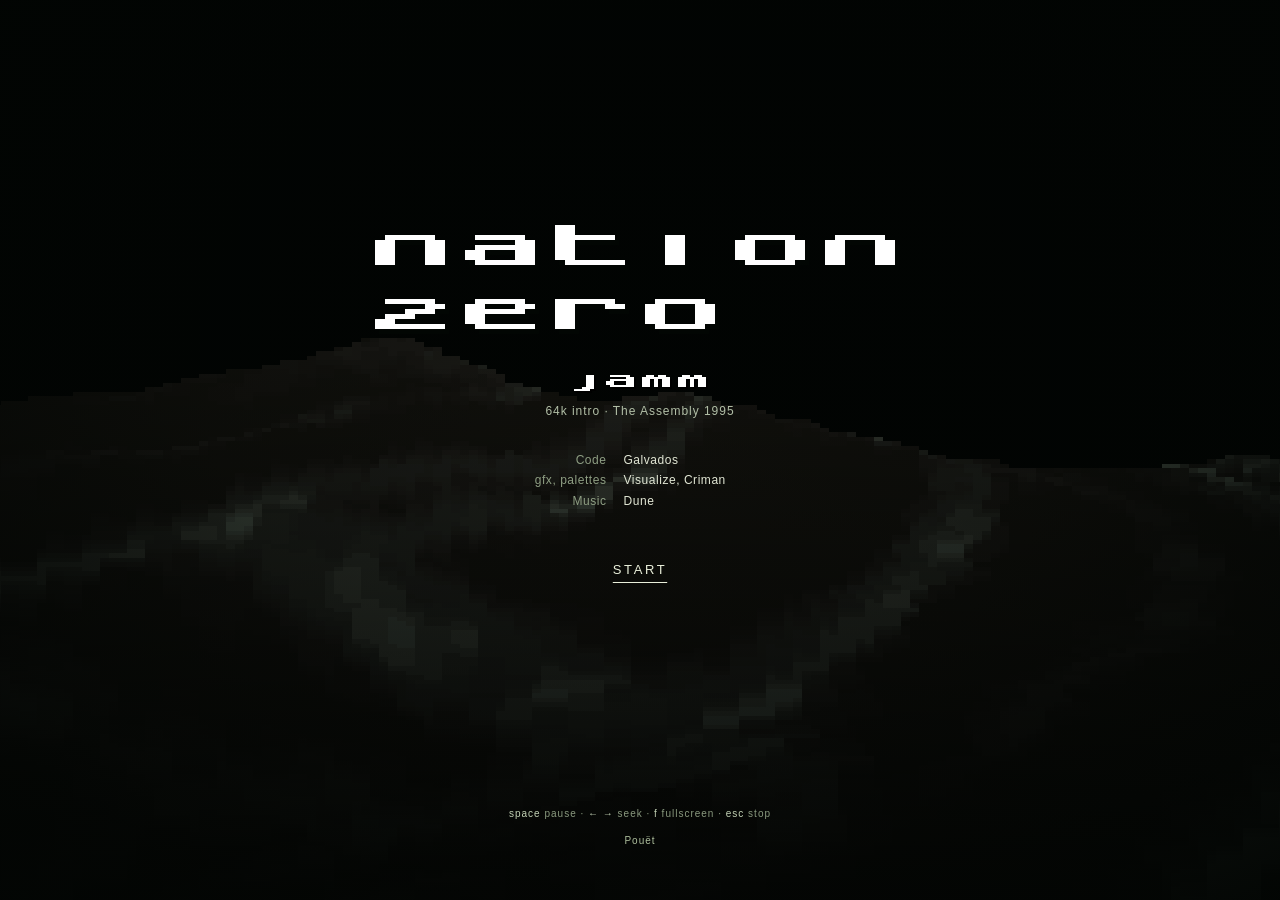
==== index.html @ 815d26be "feat: initial commit" ====
<!doctype html>
<html lang="en">
<head>
  <meta charset="utf-8">
  <meta name="viewport" content="width=device-width, initial-scale=1, viewport-fit=cover">
  <meta name="description" content="Nation Zero by Jamm. The 64k intro from The Assembly 1995, brought to your browser.">
  <title>Nation Zero — Jamm</title>
  <link rel="icon" href="data:,">
  <link rel="preload" href="data/nation0.woff2" as="font" type="font/woff2" crossorigin>
  <link rel="stylesheet" href="style.css">
</head>
<body>
  <main id="shell">
    <canvas id="screen" width="320" height="240" aria-label="Nation Zero intro"></canvas>
    <section id="gate" aria-label="Nation Zero">
      <canvas id="background" width="320" height="200" aria-hidden="true"></canvas>
      <div class="shade" aria-hidden="true"></div>
      <div class="gate-content">
        <h1><span>Nation</span><span>Zero</span></h1>
        <p class="group">Jamm</p>
        <p class="meta">64k intro · The Assembly 1995</p>
        <dl class="credits">
          <div><dt>Code</dt><dd>Galvados</dd></div>
          <div><dt>gfx, palettes</dt><dd>Visualize, Criman</dd></div>
          <div><dt>Music</dt><dd>Dune</dd></div>
        </dl>
        <button id="start" class="start" type="button" disabled>Preparing<span class="dots" aria-hidden="true"></span></button>
      </div>
      <footer>
        <p><kbd>space</kbd> pause · <kbd>← →</kbd> seek · <kbd>f</kbd> fullscreen · <kbd>esc</kbd> stop</p>
        <nav aria-label="Production links">
          <a href="https://www.pouet.net/prod.php?which=1366" target="_blank" rel="noopener noreferrer">Pouët</a>
          <a id="github" href="#" hidden>GitHub</a>
        </nav>
      </footer>
    </section>
    <div id="hud" hidden>
      <button id="pause" type="button" aria-label="Pause intro">Pause</button>
      <button id="stop" type="button">Stop</button>
      <input id="timeline" type="range" min="0" max="179.9" step="0.1" value="0" aria-label="Seek intro">
      <output id="time">0:00 / 3:00</output>
      <button id="fullscreen" type="button">Fullscreen</button>
    </div>
    <p id="status" role="status" aria-live="polite"></p>
  </main>
  <script type="module" src="app/app.mjs"></script>
</body>
</html>
---- style.css ----
@font-face { font-family: Nation0; src: url('data/nation0.woff2') format('woff2'); font-display: block; }
:root { color-scheme: dark; background: #030605; color: #edf1dd; font: 13px/1.7 Arial, Helvetica, sans-serif; }
* { box-sizing: border-box; }
html, body { width: 100%; height: 100%; margin: 0; overflow: hidden; }
button, input { font: inherit; }
button, a, input { -webkit-tap-highlight-color: transparent; }
button, a { touch-action: manipulation; }
button:focus-visible, a:focus-visible, input:focus-visible { outline: 1px solid #d4e7ac; outline-offset: 7px; }
#shell { position: fixed; inset: 0; background: #000; }
#screen { position: absolute; inset: 0; display: block; width: 100%; height: 100%; object-fit: contain; image-rendering: pixelated; background: #000; }
#gate { position: absolute; inset: 0; z-index: 2; overflow-y: auto; text-align: center; background: #030605; transition: opacity .35s ease, visibility .35s; }
#gate.hidden { opacity: 0; visibility: hidden; pointer-events: none; }
#background { position: fixed; inset: 0; width: 100%; height: 100%; object-fit: cover; image-rendering: pixelated; opacity: .47; }
.shade { position: fixed; inset: 0; background: radial-gradient(ellipse at 50% 42%, #02050355 0%, #02050380 48%, #020503e8 100%), linear-gradient(0deg, #000b, transparent 60%); }
.gate-content { position: relative; min-height: calc(100svh - 100px); display: flex; flex-direction: column; justify-content: center; align-items: center; padding: 40px 20px 24px; }
h1 { margin: 0; font: 80px/.82 Nation0, monospace; font-weight: normal; color: #fff; text-shadow: 4px 5px 0 #020603; }
h1 span { display: block; }
h1 span + span { margin-top: 9px; }
.bitmap-text { display: block; height: auto; image-rendering: pixelated; image-rendering: crisp-edges; }
h1 .bitmap-text { filter: drop-shadow(4px 5px 0 #020603); }
.group .bitmap-text { filter: drop-shadow(2px 2px 0 #000); }
.group { margin: 27px 0 0; color: #fff; font: 32px/1 Nation0, monospace; text-shadow: 2px 2px 0 #000; }
.meta { margin: 8px 0 0; color: #b2bfa7; font-size: 12px; letter-spacing: .08em; }
.credits { margin: 29px 0 0; font-size: 12px; color: #bec7b3; letter-spacing: .045em; }
.credits div { display: grid; grid-template-columns: 105px 155px; gap: 17px; }
.credits dt { color: #8e9e83; text-align: right; }
.credits dd { margin: 0; text-align: left; color: #e2e7d5; }
.start { position: relative; margin-top: 38px; padding: 10px 16px; border: 0; background: none; color: #e9efda; letter-spacing: .2em; text-transform: uppercase; cursor: pointer; text-decoration: underline; text-underline-offset: 8px; text-decoration-thickness: 1px; }
.start:hover { color: #c4e895; }
.start:disabled { color: #8f9e82; cursor: progress; text-decoration: none; }
.dots { display: inline-block; width: 19px; text-align: left; }
.dots::after { content: '...'; animation: dots 1.1s steps(4,end) infinite; display: inline-block; overflow: hidden; vertical-align: bottom; }
@keyframes dots { from { width: 0; } to { width: 19px; } }
footer { position: relative; padding: 5px 20px max(20px, env(safe-area-inset-bottom)); color: #8a9a7f; font-size: 10px; letter-spacing: .1em; }
footer p { margin: 0 0 10px; }
kbd { color: #c3d2b5; font: inherit; }
nav { display: flex; justify-content: center; gap: 25px; }
a { color: #aebf9d; text-decoration: none; }
a:hover { color: #e5efcf; }
#status { position: absolute; z-index: 4; top: max(15px, env(safe-area-inset-top)); left: 20px; right: 20px; margin: 0; color: #d9e6c8; text-align: center; font-size: 12px; text-shadow: 0 1px 5px #000; pointer-events: none; }
#status:empty { display: none; }
#hud { position: absolute; z-index: 3; bottom: max(15px, env(safe-area-inset-bottom)); left: 50%; transform: translateX(-50%); display: flex; align-items: center; gap: 12px; width: min(800px, calc(100% - 28px)); padding: 12px 15px; border: 1px solid #b2c99430; border-radius: 5px; background: #051007d9; opacity: 0; transition: opacity .2s; }
#hud[hidden], [hidden] { display: none !important; }
#shell:hover #hud, #hud:focus-within, #hud.visible { opacity: 1; }
#shell:fullscreen #hud { display: none !important; }
#hud button { border: 0; background: none; padding: 5px; color: #dfe9d0; cursor: pointer; white-space: nowrap; font-size: 12px; }
#timeline { min-width: 25px; flex: 1; accent-color: #b1cb85; cursor: pointer; }
#time { color: #aabf98; font-size: 11px; font-variant-numeric: tabular-nums; white-space: nowrap; }
@media(max-width:600px) { h1 { font-size: 48px; } .group { font-size: 24px; } .gate-content { padding-top: 35px; } #hud { gap: 8px; padding: 8px; } #fullscreen { display:none; } }
@media(max-width:370px) { h1 { font-size: 40px; } .meta { font-size: 10px; } }
@media(max-height:560px) { h1 { font-size: 48px; } .group { margin-top: 18px; font-size: 24px; } .credits { margin-top: 15px; } .start { margin-top: 16px; } .gate-content { min-height: calc(100svh - 74px); padding: 18px; } footer { padding-bottom: 10px; } }
@media(prefers-reduced-motion:reduce) { *, *::after { animation: none !important; transition: none !important; } }
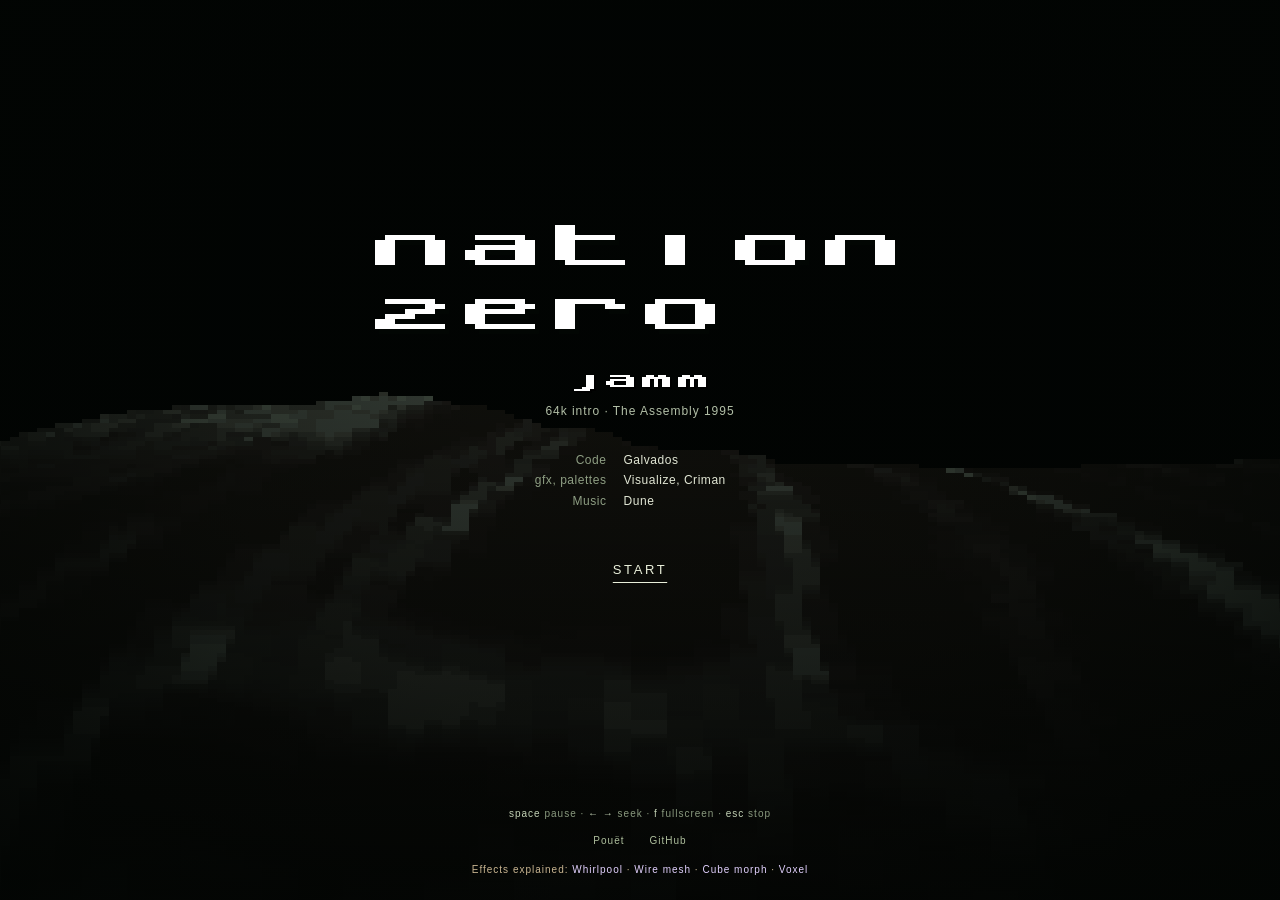
==== commit 04c6c852: "feat: added explainers" ====
--- a/index.html
+++ b/index.html
@@ -32,6 +32,12 @@
           <a href="https://www.pouet.net/prod.php?which=1366" target="_blank" rel="noopener noreferrer">Pouët</a>
           <a id="github" href="#" hidden>GitHub</a>
         </nav>
+        <p class="effect-links">Effects explained:
+          <a href="effects-explained/whirlpool-explainer.html">Whirlpool</a> ·
+          <a href="effects-explained/wiremesh-explainer.html">Wire mesh</a> ·
+          <a href="effects-explained/cube-morph-explainer.html">Cube morph</a> ·
+          <a href="effects-explained/voxel-explainer.html">Voxel</a>
+        </p>
       </footer>
     </section>
     <div id="hud" hidden>
--- a/style.css
+++ b/style.css
@@ -33,6 +33,8 @@
 @keyframes dots { from { width: 0; } to { width: 19px; } }
 footer { position: relative; padding: 5px 20px max(20px, env(safe-area-inset-bottom)); color: #8a9a7f; font-size: 10px; letter-spacing: .1em; }
 footer p { margin: 0 0 10px; }
+footer .effect-links { margin: 12px 0 0; color: #cab692; }
+footer .effect-links a { color: #e3d2ff; }
 kbd { color: #c3d2b5; font: inherit; }
 nav { display: flex; justify-content: center; gap: 25px; }
 a { color: #aebf9d; text-decoration: none; }
